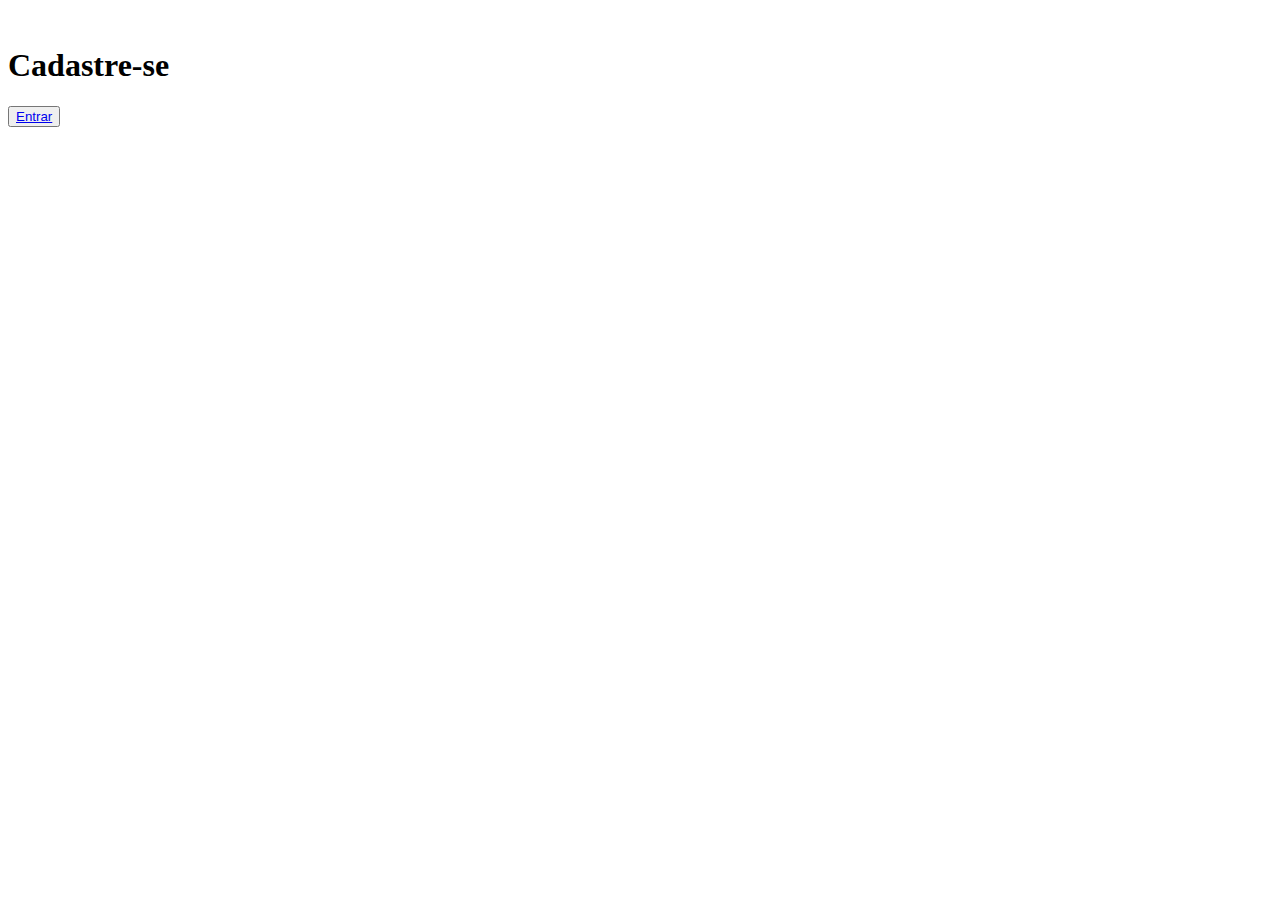
==== pages/register.html @ 84080088 "Site Pessoal" ====
<!DOCTYPE html>
<html lang="en">
<head>
    <meta charset="UTF-8">
    <meta name="viewport" content="width=device-width, initial-scale=1.0">
    <title>Document</title>
</head>
<body>
    <div class="container">
        <div class="form-image">
            <img src="" alt="">
        </div>
    </div>
    <div class="form">
        <form action="#">
            <div class="form-header">
                <div class="title">
                    <h1>Cadastre-se</h1>
                </div>
                <div class="login-button">
                    <button><a href="#">Entrar</a></button>
                </div>
            </div>
        </form>
    </div>
</body>
</html>
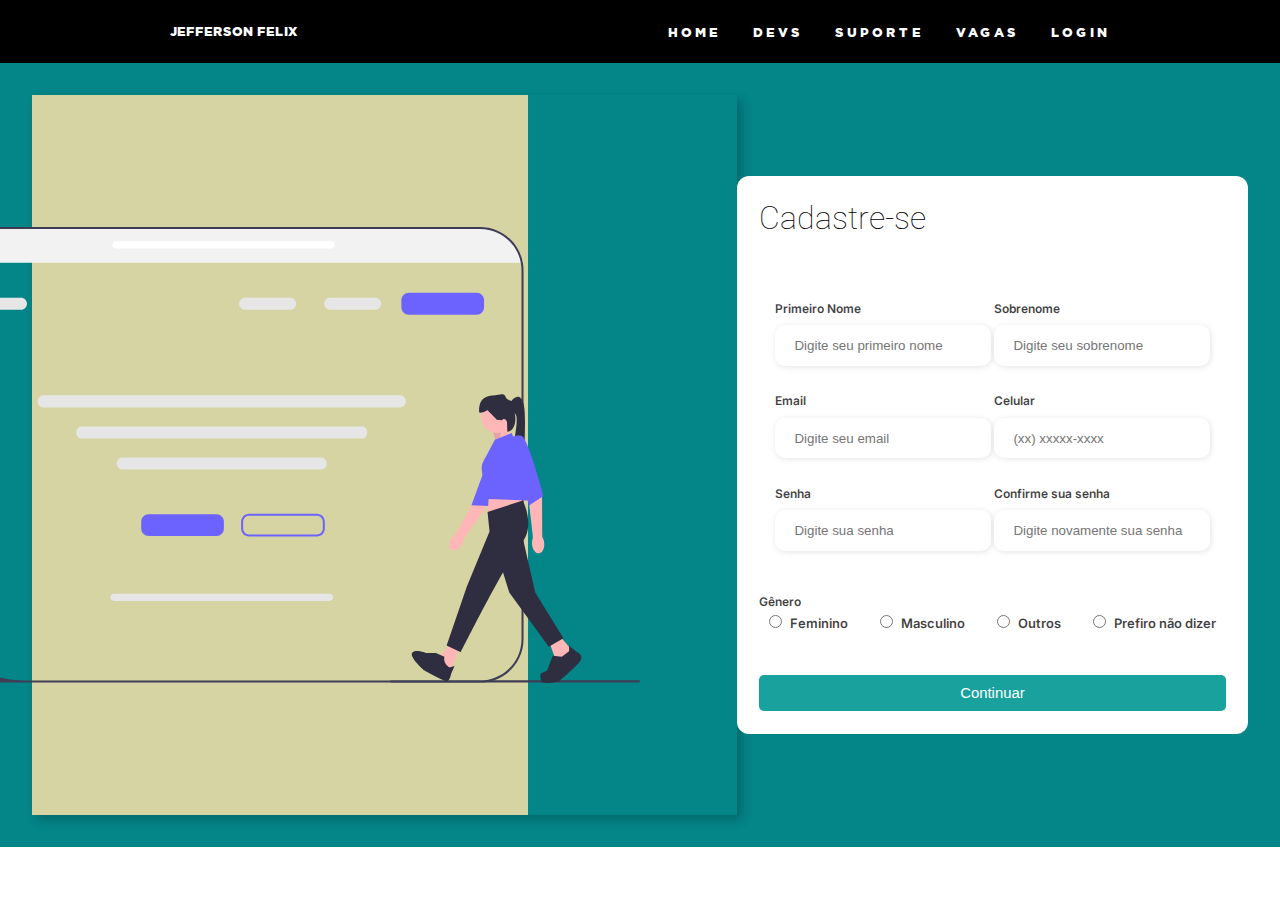
==== commit b209120d: "adicionando a pagina register" ====
--- a/pages/register.html
+++ b/pages/register.html
@@ -3,25 +3,97 @@
 <head>
     <meta charset="UTF-8">
     <meta name="viewport" content="width=device-width, initial-scale=1.0">
-    <title>Document</title>
+    <title>Cadastre-se</title>
+    <link rel="stylesheet" href="/css/style.css">
 </head>
 <body>
-    <div class="container">
+    <header>
+        <nav>
+            <a href="">Jefferson Felix</a>
+            <div class="mobile-menu">
+                <div class="line1"></div>
+                <div class="line2"></div>
+                <div class="line3"></div>
+            </div>
+    
+            <ul class="nav-list">
+                <li><a href="/index.html">Home</a></li>
+                <li><a href="">Devs</a></li>
+                <li><a href="">Suporte</a></li>
+                <li><a href="">Vagas</a></li>
+                <li><a href="">Login</a></li>
+            </ul>
+        </nav>
+       </header>
+    <div id="register">
+       <div class="container">
         <div class="form-image">
-            <img src="" alt="">
+            <img src="/img/undraw_experience_design_re_dmqq.svg" alt="imagem para Cadastre-se">
         </div>
     </div>
-    <div class="form">
-        <form action="#">
-            <div class="form-header">
-                <div class="title">
-                    <h1>Cadastre-se</h1>
+        <div class="form">
+            <form action="#">
+                <div class="form-header">
+                    <div class="title">
+                        <h1>Cadastre-se</h1>
+                    </div>
                 </div>
-                <div class="login-button">
-                    <button><a href="#">Entrar</a></button>
+                <div class="input-group">
+                    <div class="input-box">
+                        <label for="firstname">Primeiro Nome</label>
+                        <input type="firstname" type="text" name="firstname" placeholder="Digite seu primeiro nome" required>
+                    </div>
+                    <div class="input-box">
+                        <label for="lastname">Sobrenome</label>
+                        <input type="lastname" type="text" name="lastname" placeholder="Digite seu sobrenome" required>
+                    </div>
+                    <div class="input-box">
+                        <label for="email">Email</label>
+                        <input type="email" type="email" name="email" placeholder="Digite seu email" required>
+                    </div>
+                    <div class="input-box">
+                        <label for="number">Celular</label>
+                        <input type="number" type="tel" name="number" placeholder="(xx) xxxxx-xxxx" required>
+                    </div>
+                    <div class="input-box">
+                        <label for="password">Senha</label>
+                        <input type="password" type="password" name="password" placeholder="Digite sua senha" required>
+                    </div>
+                    <div class="input-box">
+                        <label for="ConfirmPassword">Confirme sua senha</label>
+                        <input type="ConfirmPassword" type="password" name="ConfirmPassword" placeholder="Digite novamente sua senha" required>
+                    </div>
                 </div>
-            </div>
-        </form>
-    </div>
+                <div class="gender-input">
+                    <div class="gender-title">
+                        <h6>Gênero</h6>
+                    </div>
+                    <div class="gender-group">
+                        <div class="gender-input">
+                            <input type="radio" id="female" name="gender">
+                            <label for="female">Feminino</label>
+                        </div>
+                        <div class="gender-input">
+                            <input type="radio" id="male" name="gender">
+                            <label for="male">Masculino</label>
+                        </div>
+                        <div class="gender-input">
+                            <input type="radio" id="others" name="gender">
+                            <label for="others">Outros</label>
+                        </div>
+                        <div class="gender-input">
+                            <input type="radio" id="none" name="gender">
+                            <label for="none">Prefiro não dizer</label>
+                        </div>
+                    </div>
+                </div>
+                <div class="continue-button">
+                    <button><a href="">Continuar</a></button>
+                </div>
+            </form>
+        </div>
+</div>
 </body>
+<script src="/js/mobile-navbar.js">
+</script>
 </html>--- a/css/style.css
+++ b/css/style.css
@@ -0,0 +1,302 @@
+/* Importação de fontes */
+@import url('https://fonts.googleapis.com/css2?family=Inter:wght@100;200;300;400;500;600&display=swap');
+@import url('https://fonts.googleapis.com/css2?family=Roboto:ital,wght@0,100;0,300;1,100;1,300&display=swap');
+@font-face {
+    font-family: Gotham;
+    src: url(/fonts/Gotham.ttf);
+}
+
+*{
+    margin: 0;
+    padding: 0;
+    box-sizing: border-box;
+}
+a{
+    color: #ffff;
+    text-decoration: none;
+}
+/* Navegação*/
+a:hover{
+    opacity: 0.7;
+}
+
+.logo{
+font-size: 24px;
+text-transform: uppercase;
+letter-spacing: 3px;
+}
+
+nav{
+    display: flex;
+    justify-content: space-around;
+    align-items: center;
+    font-family: Arial, Helvetica, sans-serif;
+    background-color: black;
+    height: 7vh;
+}
+
+main{background: url() no-repeat center center;
+background-size:cover;
+height: 92vh;}
+
+
+nav a{
+    text-transform: uppercase;
+    font-family: 'Gotham', 'Gill Sans MT', Calibri, 'Trebuchet MS', sans-serif;
+    font-size: 0.8rem;
+}
+
+.nav-list{
+    list-style: none;
+    display: flex;
+}
+
+.nav-list li{
+    letter-spacing: 3px;
+    margin-left: 32px;
+}
+
+.mobile-menu {
+    display: none;
+    cursor: pointer;
+}
+
+.mobile-menu div{
+    width: 28px;
+    height: 2px;
+    background: #ffff;
+    margin: 8px;
+}
+
+/* Fim da Navegação*/
+
+/* Cards Body-- Inicio*/
+
+/* Cadastre-se */
+
+#register{
+    font-family: 'Inter', sans-serif;
+    width: 100%;
+    height: 100%;
+    display: flex;
+    justify-content: center;
+    align-items: center;
+    background: #048588;
+    padding: 2rem;
+    
+}
+
+#register .container{
+    width: 70%;
+    height: 80vh;
+    display: flex;
+    box-shadow: 5px 5px 10px rgb(0, 0, 0, .212);
+}
+#register .form-image{
+    width: 50%;
+    display: flex;
+    justify-content: center;
+    align-items: center;
+    background-color: #fde3a7d7;
+    padding: 1rem;
+}
+
+#register .form-image{
+    width: 31rem;
+}
+
+#register .form{
+    width: 50%;
+    display: flex;
+    justify-content: center;
+    align-items: center;
+    flex-direction: column;
+    background-color: #ffff;
+    padding: 1.4rem;
+    border-radius: 12px;
+}
+
+#register .form h1{
+    font-family: 'Roboto', sans-serif;
+    font-weight: 100;
+}
+
+#register .form-header{
+    margin-bottom: 3rem;
+    display: flex;
+    justify-content: space-between;
+}
+
+
+#register .form-headers h1::after{
+    content: '';
+    display: block;
+    width: 5rem;
+    height: 0.3rem;
+    position: absolute;
+    margin: 0 auto;
+    border-radius: 10px;
+    background-color: #2ea39fda;
+}
+
+#register .input-group{
+    display: flex;
+    flex-wrap: wrap;
+    justify-content: space-between;
+    padding: 1rem;
+}
+
+#register .input-box{
+    display: flex;
+    flex-direction: column;
+    margin-bottom: 1.1rem;
+}
+
+#register .input-box input{
+    margin: 0.6rem 0;
+    padding: 0.8rem 1.2rem;
+    border: none;
+    border-radius: 10px;
+    box-shadow: 1px 1px 6px #0000001c;
+}
+
+#register .input-box input:hover{
+    background-color: #eeeeee75;
+}
+
+#register .input-box input :focus-visible{
+    outline: 1px solid #18A19D;
+}
+
+#register .input-box label,
+.gender-title h6{
+    font-size: 0.75rem;
+    font-weight: 600;
+    color: #000000c0;
+
+}
+#register .input-box::placeholder{
+    color: #000000be;
+}
+
+
+#register .gender-group{
+    display: flex;
+    justify-content: space-between;
+    margin: 0.20rem;
+    padding:0 0.40rem;
+}
+#register .gender-input{
+
+
+    align-items: center;
+}
+
+#register .gender-input input{
+    margin-right: 0.25rem;
+}
+
+#register .gender-input label{
+    font-size: 0.81rem;
+    font-weight: 600;
+    color: #000000c0;
+}
+
+#register .continue-button button{
+    width: 100%;
+    margin-top: 2.5rem;
+    border: none;
+    background-color: #18A19D;
+    padding: 0.62rem;
+    border-radius: 5px;
+    cursor: pointer;
+}
+
+#register .continue-button button:hover{
+    background-color: #048588;
+}
+
+#register .continue-button button a{
+    text-decoration: none;
+    font-size: 0.93rem;
+    font-weight: 500;
+    color: #ffff;
+
+}
+
+
+
+
+
+/* Responsabilidade Mobile Navegação */
+@media (max-width: 999px) {
+    /* Responsabilidade Mobile Navegação */
+    body{
+        overflow: hidden;
+    }
+    .nav-list{
+        position: absolute;
+        top: 7vh;
+        right: 0;
+        width: 50vw;
+        height: 92vh;
+        background: black;
+        flex-direction:column ;
+        align-items: center;
+        justify-content: space-evenly;
+        transform: translateX(100%);
+        transition: trasnform 0.3s ease-in;
+    }
+
+    .nav-list li{
+        margin-left: 0;
+        opacity: 0;
+    }
+    .mobile-menu{
+        display: block;
+    }
+
+    .nav-list.active{
+        transform: translateX(0);
+
+    }
+
+    @keyframes navLinkFade {
+        from
+        {
+            opacity: 0;
+            transform: translateX(50px);
+        }
+        to{
+            opacity: 1;
+            transform: translateX(0);
+            
+        }
+        
+    }
+
+    /* #Register*/
+    #register .container{
+        display: none;
+    }
+    #register .container{
+        width: 50vw;
+    }
+    #register .form{
+        width: 100vw;
+    }
+    
+}
+
+.mobile-menu.nav-list.active .line1{
+    transform: rotate(-45deg) translate(-8px, 8px);
+}
+
+.mobile-menu.nav-list.active .line2{
+    opacity: 0;
+    transition: 0.3s;
+}
+
+.mobile-menu.nav-list.active .line3{
+    transform: rotate(-45deg) translate(-5px, -7px);
+}